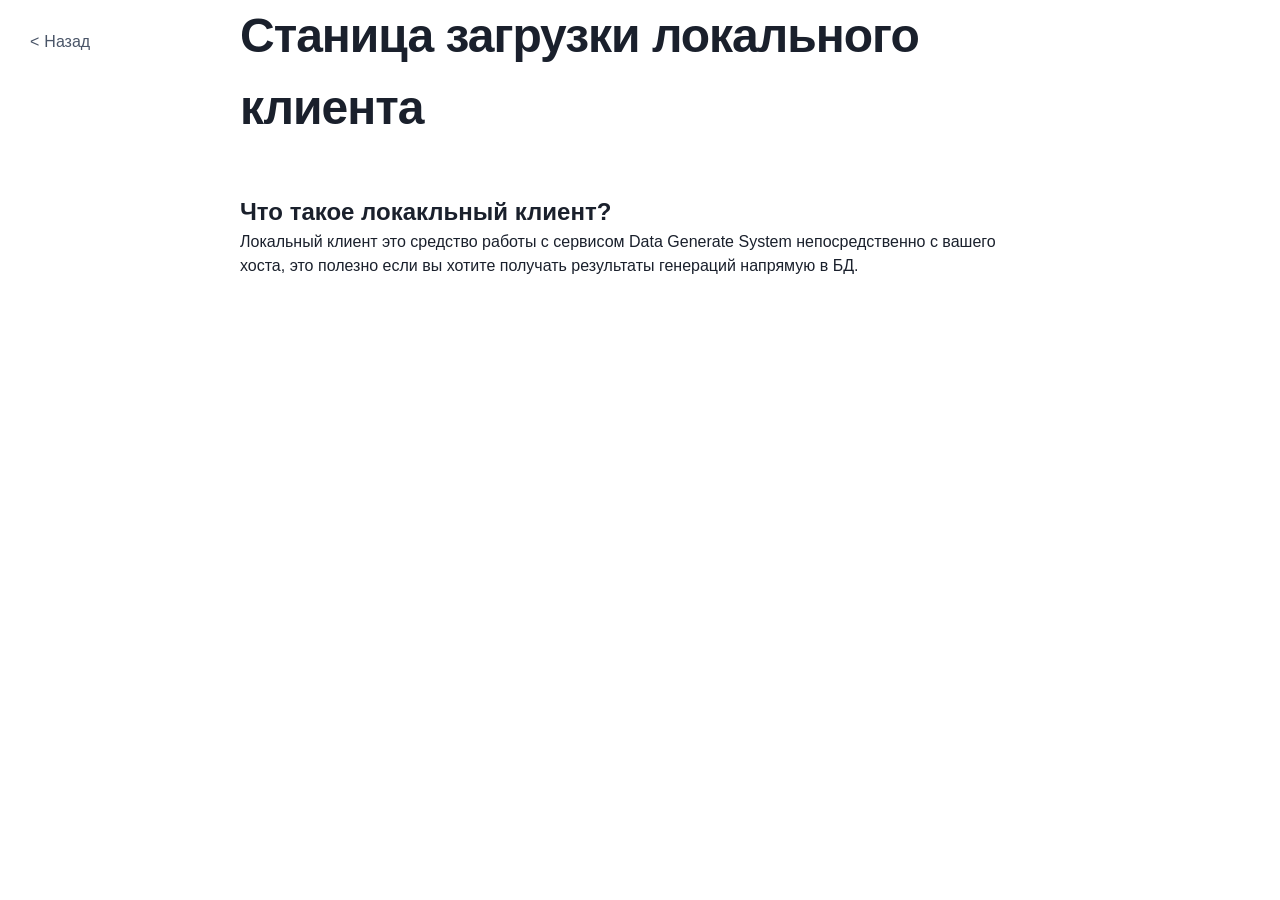
==== frontend/cli-app.html @ 73e07749 "Added web console and delete CLI interface" ====
<!DOCTYPE html>
<html lang="ru">
<head>
    <meta charset="UTF-8">
    <meta name="viewport" content="width=device-width, initial-scale=1.0">
    <title>Клиент</title>
    <!-- Подключаем CSS -->
    <link rel="stylesheet" href="css/common.css">
    <link rel="stylesheet" href="css/client-app.css">
</head>
<body>
    <a href="index.html" class="back-link"><span>&lt;</span> Назад</a>
    <div class="container">
        <h1>Станица загрузки локального клиента</h1>
        <h2>Что такое локакльный клиент?</h2>
        <p>Локальный клиент это средство работы с сервисом Data Generate System непосредственно с вашего хоста, 
            это полезно если вы хотите получать результаты генераций напрямую в БД. </p> 
    </div>
    <script src="scripts/common.js"></script>
    <script src="scripts/cli-app.js"></script>
</body>
</html>
---- frontend/css/common.css ----
:root {
    --bg-color: #ffffff;
    --text-main: #1a202c;
    --text-muted: #4a5568;
    --border-color: #e2e8f0;
    --menu-bg: #ffffff;
    --btn-hover: #f7fafc;
    --accent-blue: #3182ce;
}

body.dark-mode {
    --bg-color: #121212;
    --text-main: #f7fafc;
    --text-muted: #a0aec0;
    --border-color: #2d3748;
    --menu-bg: #1a202c;
    --btn-hover: #2d3748;
    --accent-blue: #63b3ed;
}

* { box-sizing: border-box; margin: 0; padding: 0; }

body {
    font-family: -apple-system, BlinkMacSystemFont, "Segoe UI", Roboto, sans-serif;
    color: var(--text-main);
    background-color: var(--bg-color);
    line-height: 1.5;
    transition: background-color 0.3s;
}

 /* КНОПКА НАЗАД (Слева сверху) */
.back-link {
    position: fixed;
    top: 30px;
    left: 30px;
    text-decoration: none;
    color: var(--text-muted);
    font-size: 16px;
    display: flex;
    align-items: center;
    gap: 5px;
    z-index: 1000;
}    
.back-link:hover { 
    color: var(--accent-blue); 
}
.container {
    padding-top: 0 !important;
    max-width: 800px; 
    margin: 0 auto; }
        
        h1 {
            text-align: left;
            font-size: 48px;
            font-weight: 850;
            margin-bottom: 50px;
            letter-spacing: -1px;
        }

@keyframes spin {
    0% { transform: rotate(0deg); }
    100% { transform: rotate(360deg); }
}

/* Находим все селекты внутри строк */
#fieldsList select {
    /* Используем твои переменные вместо жестких цветов */
    background-color: var(--bg-color) !important; 
    color: var(--text-main) !important;
    border: 1px solid var(--border-color);
    
    border-radius: 8px;
    padding: 8px 35px 8px 10px; /* Отступ справа для стрелочки */
    height: 45px;
    outline: none;
    cursor: pointer;
    
    appearance: none; 
    -webkit-appearance: none;
    -moz-appearance: none;
    
    /* Стрелочка, которая меняет цвет в зависимости от темы */
    background-image: url("data:image/svg+xml;charset=UTF-8,%3csvg xmlns='http://w3.org' viewBox='0 0 24 24' fill='none' stroke='gray' stroke-width='2' stroke-linecap='round' stroke-linejoin='round'%3e%3cpolyline points='6 9 12 15 18 9'%3e%3c/polyline%3e%3c/svg%3e");
    background-repeat: no-repeat;
    background-position: right 10px center;
    background-size: 1em;
    
    transition: background-color 0.3s, border-color 0.3s;
}

/* Стили для выпадающих пунктов */
#fieldsList select option {
    background-color: var(--menu-bg); /* Используем фон меню из твоих переменных */
    color: var(--text-main);
}

/* Подсказка браузеру подстраивать системные элементы под тему */
body.dark-mode #fieldsList select {
    color-scheme: dark;
}
---- frontend/css/client-app.css ----
/* КНОПКА НАЗАД (Слева сверху) */
.back-link {
    position: fixed;
    top: 30px;
    left: 30px;
    text-decoration: none;
    color: var(--text-muted);
    font-size: 16px;
    display: flex;
    align-items: center;
    gap: 5px;
    z-index: 1000;
}    
.back-link:hover { 
    color: var(--accent-blue); 
}
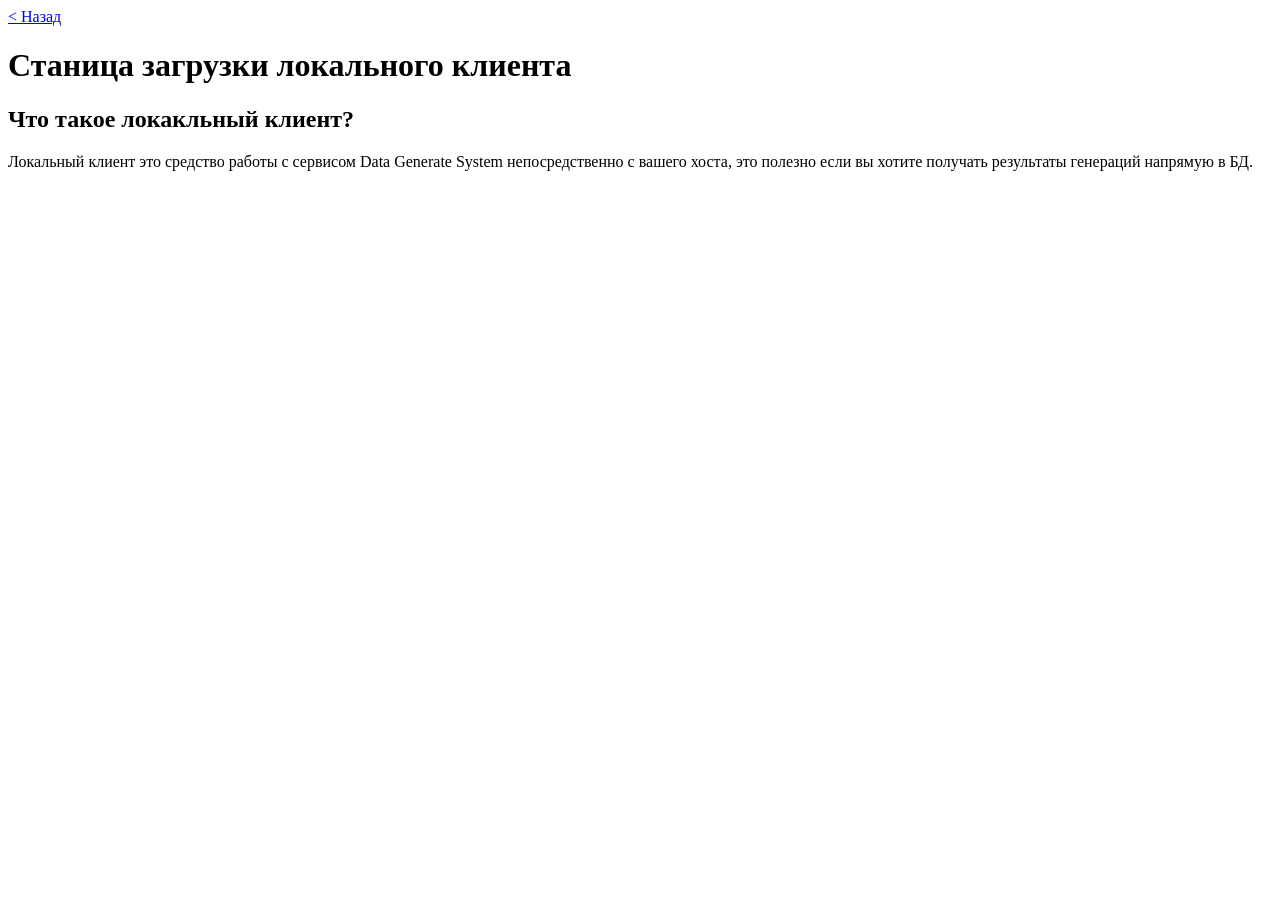
==== commit 05c084b4: "Web improvements and streaming addition" ====
--- a/frontend/cli-app.html
+++ b/frontend/cli-app.html
@@ -5,8 +5,7 @@
     <meta name="viewport" content="width=device-width, initial-scale=1.0">
     <title>Клиент</title>
     <!-- Подключаем CSS -->
-    <link rel="stylesheet" href="css/common.css">
-    <link rel="stylesheet" href="css/client-app.css">
+    <link rel="stylesheet" href="css/style.css">
 </head>
 <body>
     <a href="index.html" class="back-link"><span>&lt;</span> Назад</a>
